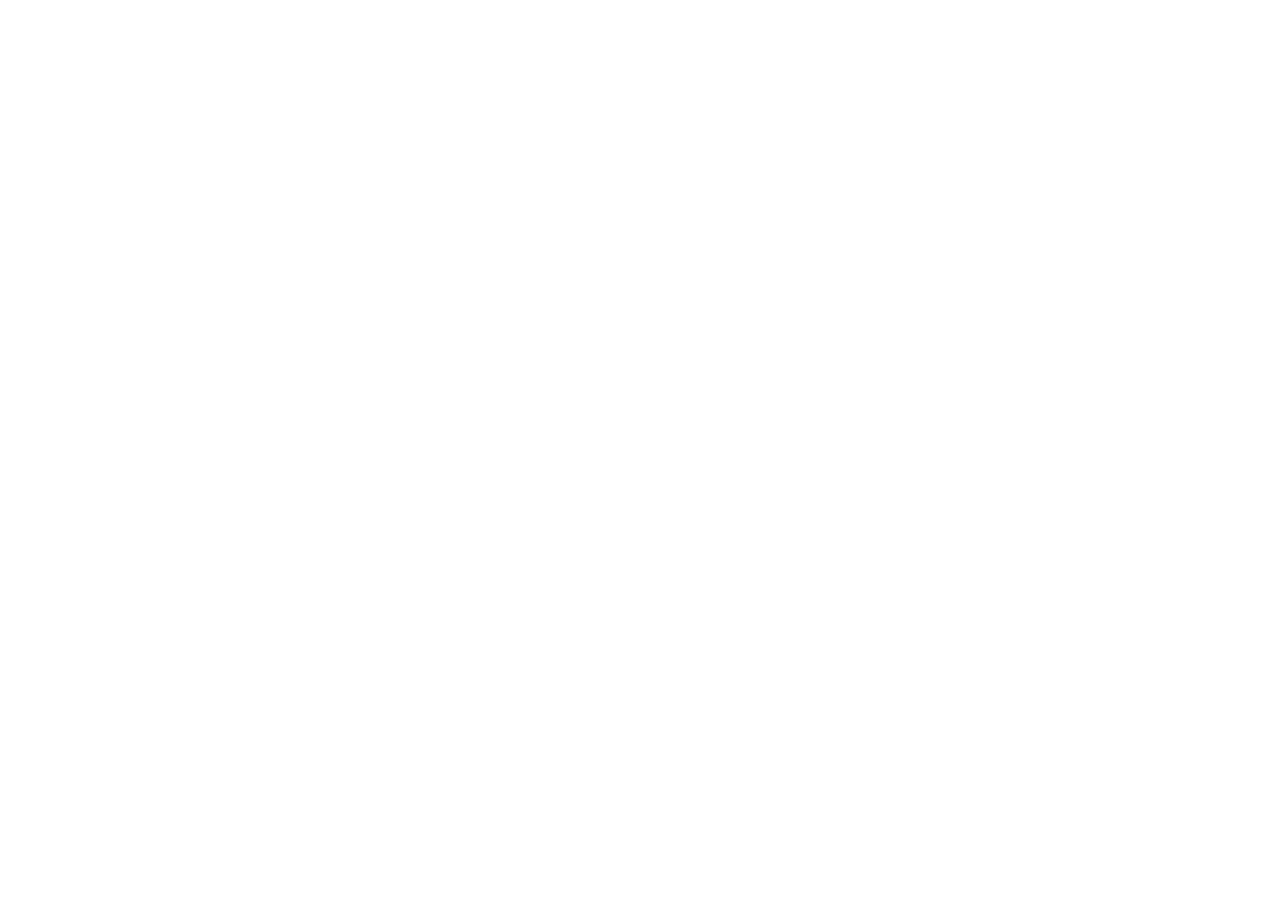
==== pacote-d013/index.html @ 6394e9ac "index" ====
<!DOCTYPE html>
<html lang="pt-br">
<head>
    <meta charset="UTF-8">
    <meta name="viewport" content="width=device-width, initial-scale=1.0">
    <link rel="shortcut icon" href="favicon.ico" type="image/x-icon">
    <title>projeto redes sociais</title>
</head>
<body>
    
</body>
</html>
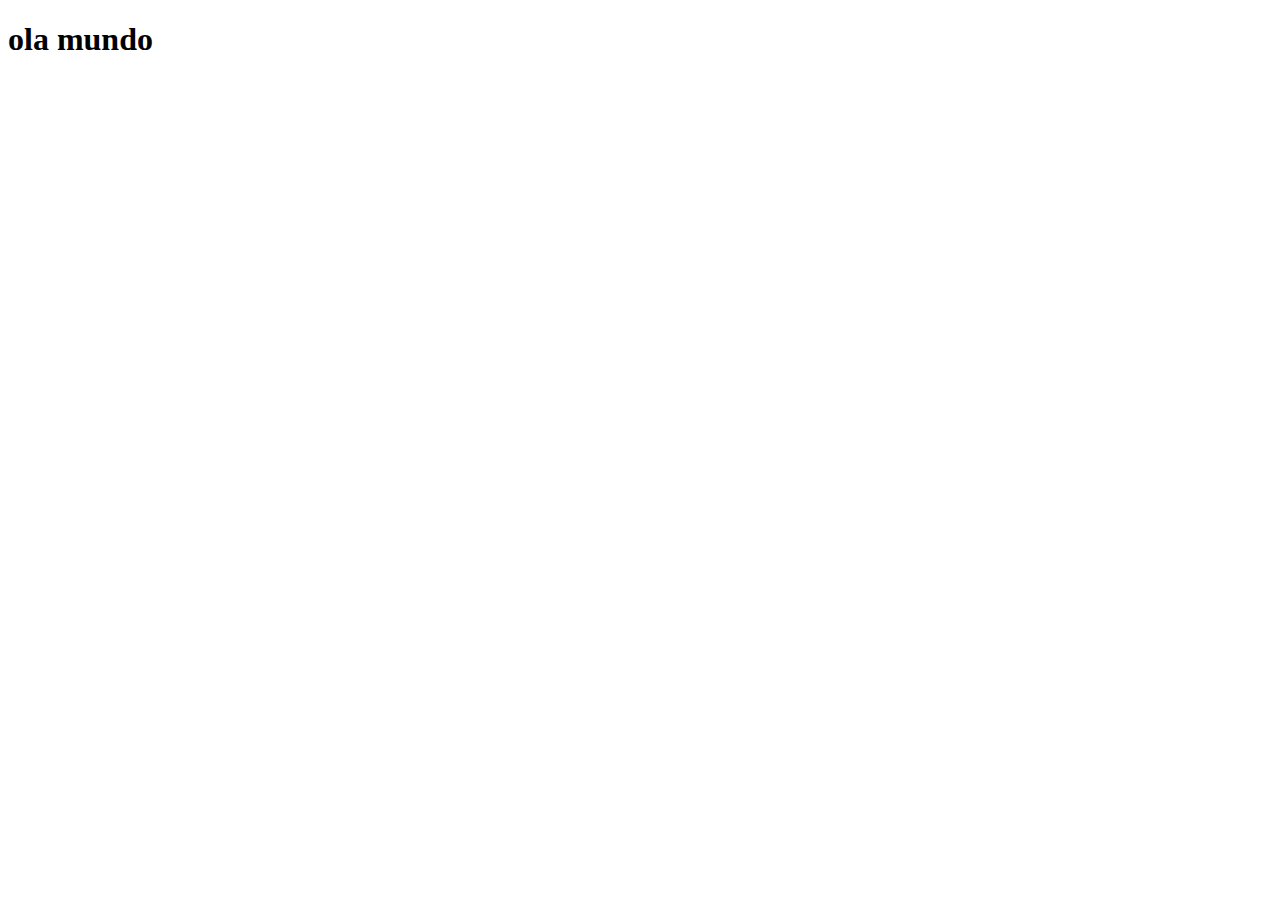
==== commit d305d158: "Update index.html" ====
--- a/pacote-d013/index.html
+++ b/pacote-d013/index.html
@@ -7,6 +7,7 @@
     <title>projeto redes sociais</title>
 </head>
 <body>
+    <h1>ola mundo</h1>
     
 </body>
 </html>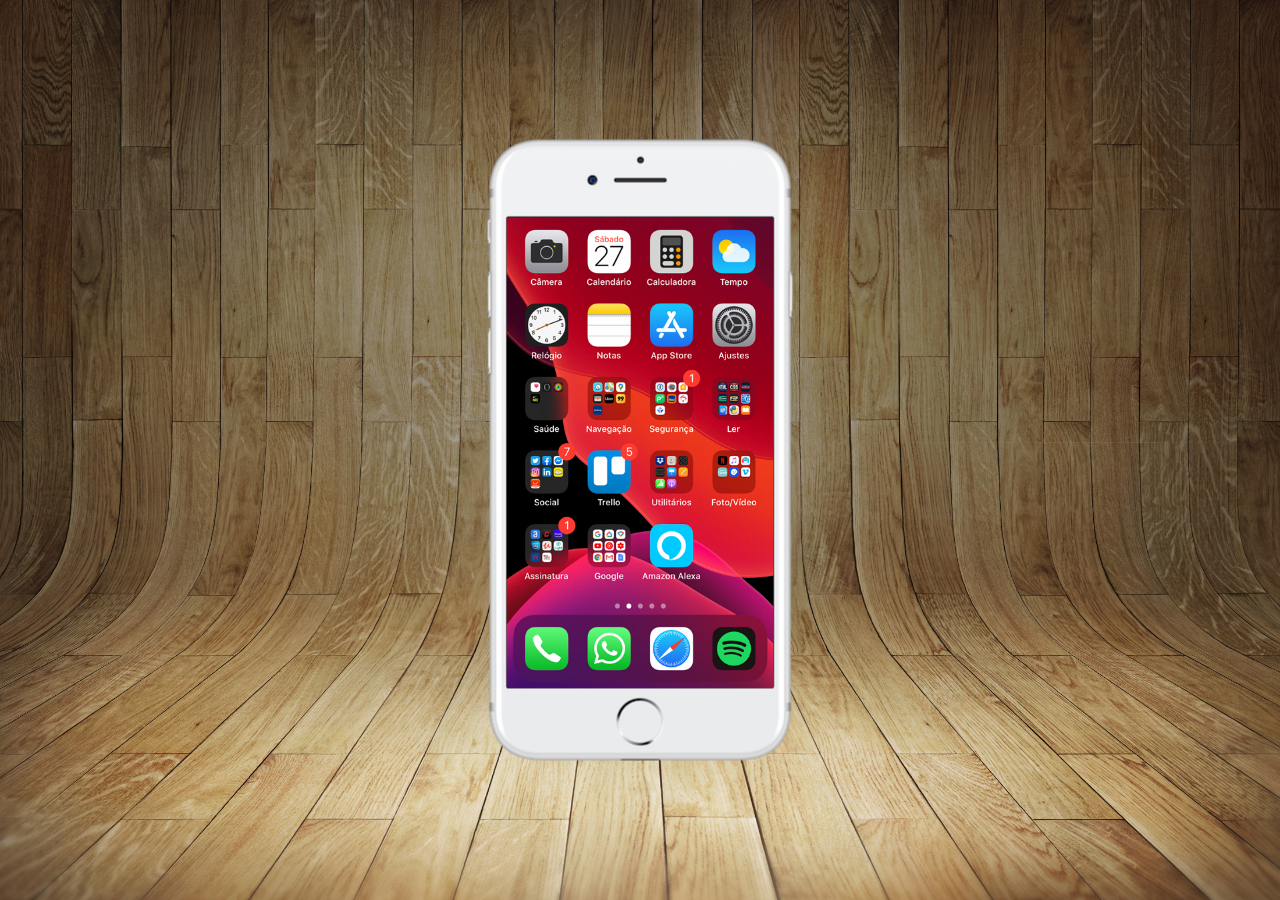
==== commit 9ef0bb8e: "atualizaçao com iframe" ====
--- a/pacote-d013/index.html
+++ b/pacote-d013/index.html
@@ -4,10 +4,19 @@
     <meta charset="UTF-8">
     <meta name="viewport" content="width=device-width, initial-scale=1.0">
     <link rel="shortcut icon" href="favicon.ico" type="image/x-icon">
+    <link rel="stylesheet" href="estilos/style.css">
     <title>projeto redes sociais</title>
 </head>
 <body>
-    <h1>ola mundo</h1>
+    <main>
+        <section id="telefone">
+            <iframe src="home.html" frameborder="0" name="tela" id="tela"></iframe>
+
+        </section>
+        <section id="redes-sociais">
+
+        </section>
+    </main>
     
 </body>
 </html>--- a/pacote-d013/estilos/style.css
+++ b/pacote-d013/estilos/style.css
@@ -0,0 +1,39 @@
+@charset "UTF-8";
+
+*{
+    margin: 0px;
+    padding: 0px;
+    font-family: Arial, Helvetica, sans-serif;
+}
+html, body{
+    height: 100vh;
+    width: 100vw;
+    background-color: black;
+}
+body{
+    background: url(../imagens/fundo-madeira.jpg) no-repeat top center fixed;
+    background-size: cover;
+
+}
+main{
+    height: 100vh;
+    position: relative;
+}
+section#telefone{
+    background-image: url(../imagens/frame-iphone.png);
+    background-repeat: no-repeat;
+    background-size: 311px 627px;
+    position: absolute;
+    height: 627px;
+    width: 311px;
+    top: 50%;
+    left: 50%;
+    transform: translate(-50%, -50%);
+}
+iframe#tela{
+    position: relative;
+    top: 81px;
+    left: 22px;
+    width: 267px;
+    height: 471px;
+}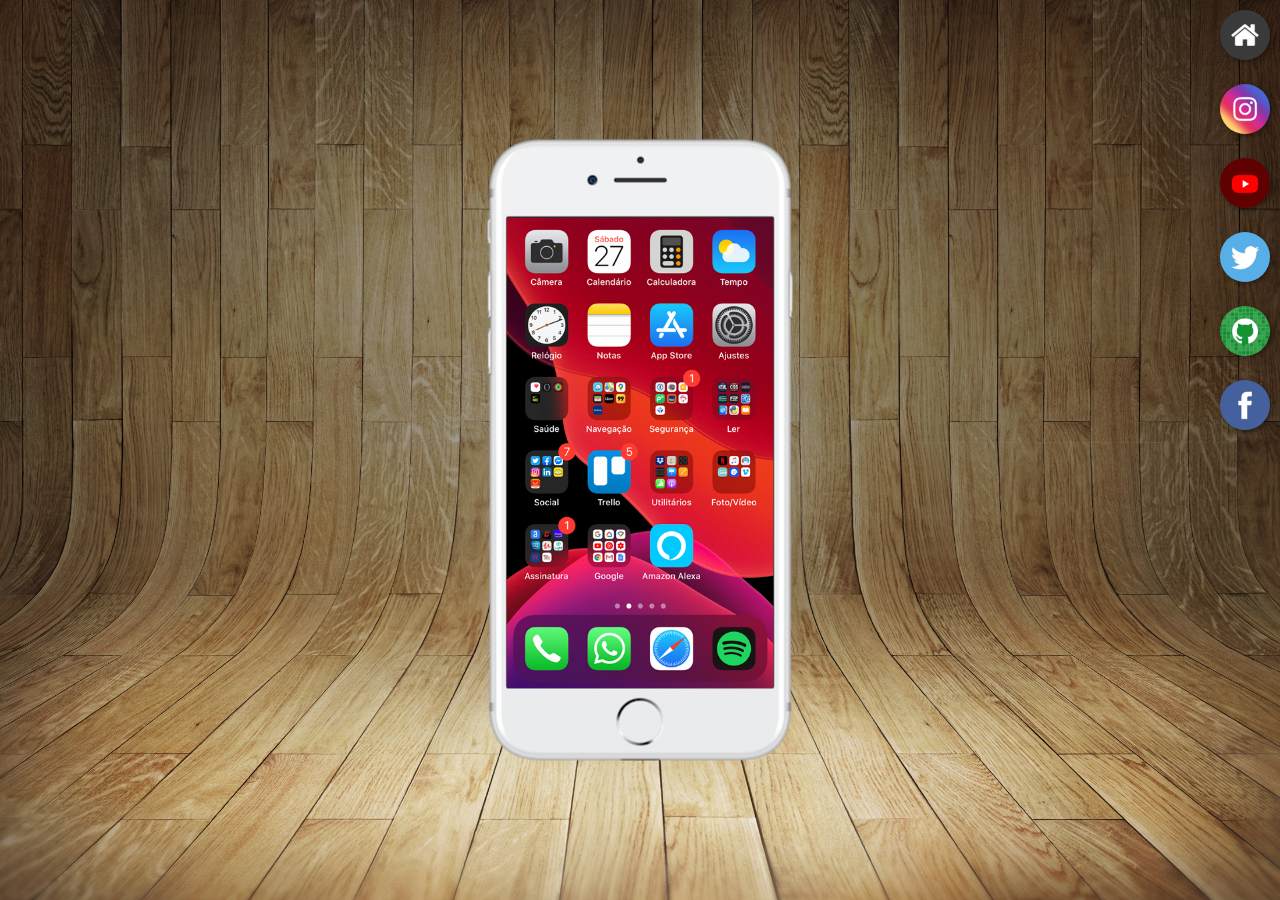
==== commit 3039cb24: "PROJETO REDES SOCIAIS" ====
--- a/pacote-d013/index.html
+++ b/pacote-d013/index.html
@@ -11,10 +11,17 @@
     <main>
         <section id="telefone">
             <iframe src="home.html" frameborder="0" name="tela" id="tela"></iframe>
+            <p>seu navegador não é <br> compativel com isso</p>
 
         </section>
         <section id="redes-sociais">
-
+            <a href="home.html" target="tela"><img src="imagens/logo-home.jpg" alt="home"></a> <br>
+            <a href="../instagram.html" target="tela"><img src="imagens/logo-instagram.jpg" alt="instagram"></a> <br>
+            <a href="../youtube.html" target="tela"><img src="imagens/logo-youtube.jpg" alt="youtube"></a> <br>
+            <a href="../twitter.html" target="tela"><img src="imagens/logo-twitter.jpg" alt="twitter"></a> <br>
+            <a href="../github.html" target="tela"><img src="imagens/logo-github.jpg" alt="github"></a> <br>
+            <a href="../facebook.html" target="tela"><img src="imagens/logo-facebook.jpg" alt="facebook"></a> <br>
+    
         </section>
     </main>
     
--- a/pacote-d013/estilos/style.css
+++ b/pacote-d013/estilos/style.css
@@ -30,10 +30,30 @@
     left: 50%;
     transform: translate(-50%, -50%);
 }
+p{
+    text-align: center;
+}
 iframe#tela{
     position: relative;
     top: 81px;
     left: 22px;
     width: 267px;
     height: 471px;
+}
+#redes-sociais img{
+    width: 50px;
+    border-radius: 50%;
+    margin: 10px;
+    box-shadow: 2px 2px 5px rgba(0, 0, 0, 0.397);
+    box-sizing: border-box;
+}
+#redes-sociais{
+    text-align: right;
+}
+#redes-sociais img:hover{
+    border: 2px solid rgba(255, 255, 255, 0.527);
+    transform: translate(-4px,-4px);
+    transition: transform .4s;
+    box-shadow: 5px 5px 10px rgba(0, 0, 0, 0.616);
+
 }